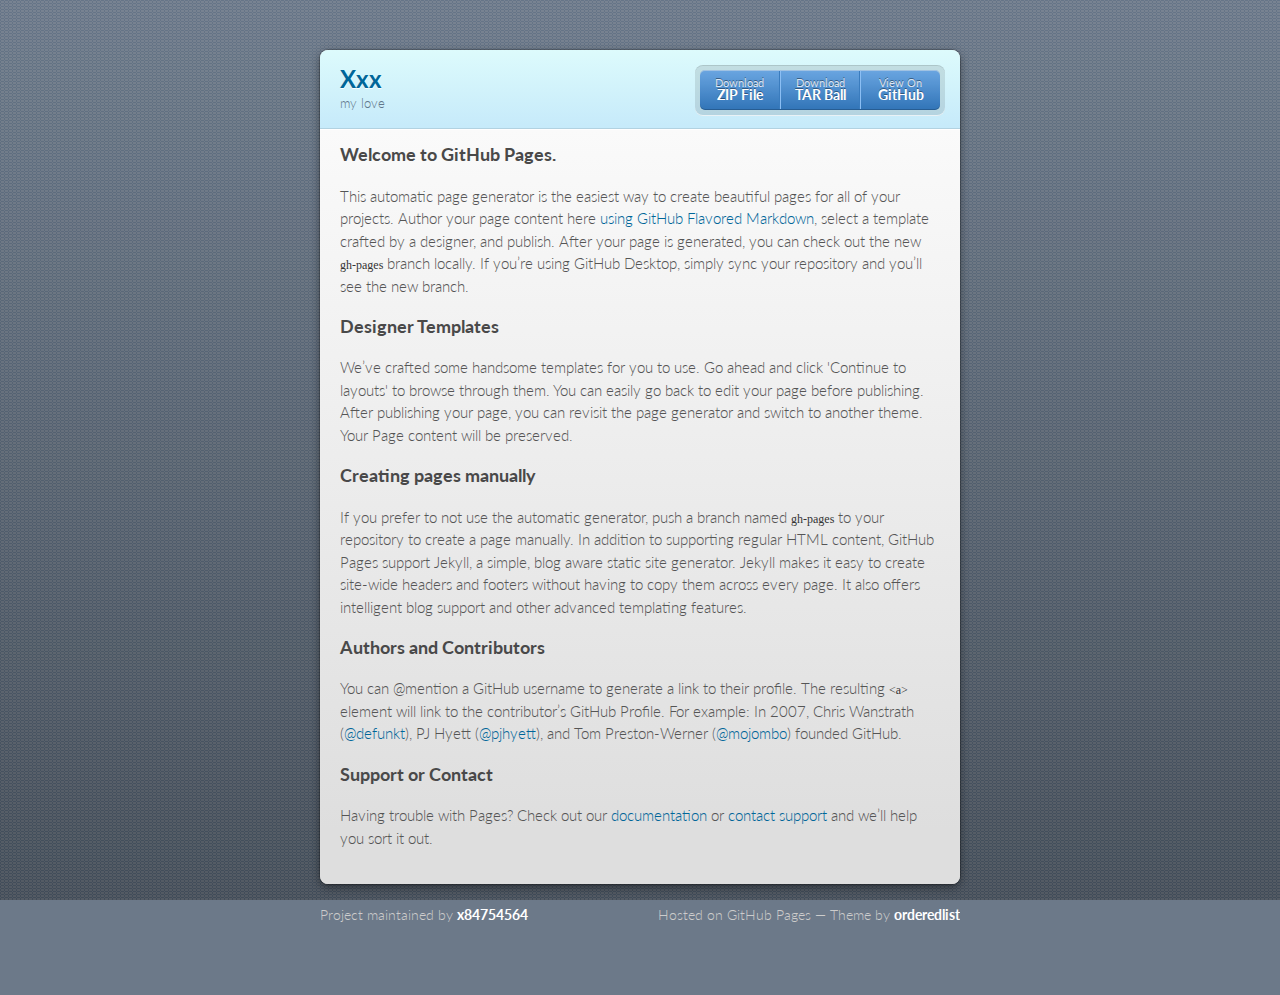
==== index.html @ 1880e49f "Create gh-pages branch via GitHub" ====
<!doctype html>
<html>
  <head>
    <meta charset="utf-8">
    <meta http-equiv="X-UA-Compatible" content="chrome=1">
    <title>Xxx by x84754564</title>

    <link rel="stylesheet" href="stylesheets/styles.css">
    <link rel="stylesheet" href="stylesheets/github-dark.css">
    <script src="javascripts/scale.fix.js"></script>
    <meta name="viewport" content="width=device-width, initial-scale=1, user-scalable=no">

    <!--[if lt IE 9]>
    <script src="//html5shiv.googlecode.com/svn/trunk/html5.js"></script>
    <![endif]-->
  </head>
  <body>
    <div class="wrapper">
      <header>
        <h1>Xxx</h1>
        <p>my love</p>
        <p class="view"><a href="https://github.com/x84754564/xxx">View the Project on GitHub <small>x84754564/xxx</small></a></p>
        <ul>
          <li><a href="https://github.com/x84754564/xxx/zipball/master">Download <strong>ZIP File</strong></a></li>
          <li><a href="https://github.com/x84754564/xxx/tarball/master">Download <strong>TAR Ball</strong></a></li>
          <li><a href="https://github.com/x84754564/xxx">View On <strong>GitHub</strong></a></li>
        </ul>
      </header>
      <section>
        <h3>
<a id="welcome-to-github-pages" class="anchor" href="#welcome-to-github-pages" aria-hidden="true"><span aria-hidden="true" class="octicon octicon-link"></span></a>Welcome to GitHub Pages.</h3>

<p>This automatic page generator is the easiest way to create beautiful pages for all of your projects. Author your page content here <a href="https://guides.github.com/features/mastering-markdown/">using GitHub Flavored Markdown</a>, select a template crafted by a designer, and publish. After your page is generated, you can check out the new <code>gh-pages</code> branch locally. If you’re using GitHub Desktop, simply sync your repository and you’ll see the new branch.</p>

<h3>
<a id="designer-templates" class="anchor" href="#designer-templates" aria-hidden="true"><span aria-hidden="true" class="octicon octicon-link"></span></a>Designer Templates</h3>

<p>We’ve crafted some handsome templates for you to use. Go ahead and click 'Continue to layouts' to browse through them. You can easily go back to edit your page before publishing. After publishing your page, you can revisit the page generator and switch to another theme. Your Page content will be preserved.</p>

<h3>
<a id="creating-pages-manually" class="anchor" href="#creating-pages-manually" aria-hidden="true"><span aria-hidden="true" class="octicon octicon-link"></span></a>Creating pages manually</h3>

<p>If you prefer to not use the automatic generator, push a branch named <code>gh-pages</code> to your repository to create a page manually. In addition to supporting regular HTML content, GitHub Pages support Jekyll, a simple, blog aware static site generator. Jekyll makes it easy to create site-wide headers and footers without having to copy them across every page. It also offers intelligent blog support and other advanced templating features.</p>

<h3>
<a id="authors-and-contributors" class="anchor" href="#authors-and-contributors" aria-hidden="true"><span aria-hidden="true" class="octicon octicon-link"></span></a>Authors and Contributors</h3>

<p>You can @mention a GitHub username to generate a link to their profile. The resulting <code>&lt;a&gt;</code> element will link to the contributor’s GitHub Profile. For example: In 2007, Chris Wanstrath (<a href="https://github.com/defunkt" class="user-mention">@defunkt</a>), PJ Hyett (<a href="https://github.com/pjhyett" class="user-mention">@pjhyett</a>), and Tom Preston-Werner (<a href="https://github.com/mojombo" class="user-mention">@mojombo</a>) founded GitHub.</p>

<h3>
<a id="support-or-contact" class="anchor" href="#support-or-contact" aria-hidden="true"><span aria-hidden="true" class="octicon octicon-link"></span></a>Support or Contact</h3>

<p>Having trouble with Pages? Check out our <a href="https://help.github.com/pages">documentation</a> or <a href="https://github.com/contact">contact support</a> and we’ll help you sort it out.</p>
      </section>
    </div>
    <footer>
      <p>Project maintained by <a href="https://github.com/x84754564">x84754564</a></p>
      <p>Hosted on GitHub Pages &mdash; Theme by <a href="https://github.com/orderedlist">orderedlist</a></p>
    </footer>
    <!--[if !IE]><script>fixScale(document);</script><![endif]-->
    
  </body>
</html>
---- stylesheets/styles.css ----
@import url(https://fonts.googleapis.com/css?family=Lato:300italic,700italic,300,700);
html {
  background: #6C7989;
  background: #6c7989 -webkit-gradient(linear, 50% 0%, 50% 100%, color-stop(0%, #6c7989), color-stop(100%, #434b55)) fixed;
  background: #6c7989 -webkit-linear-gradient(#6c7989, #434b55) fixed;
  background: #6c7989 -moz-linear-gradient(#6c7989, #434b55) fixed;
  background: #6c7989 -o-linear-gradient(#6c7989, #434b55) fixed;
  background: #6c7989 -ms-linear-gradient(#6c7989, #434b55) fixed;
  background: #6c7989 linear-gradient(#6c7989, #434b55) fixed;
}

body {
  padding: 50px 0;
  margin: 0;
  font: 14px/1.5 Lato, "Helvetica Neue", Helvetica, Arial, sans-serif;
  color: #555;
  font-weight: 300;
  background: url('[data-uri]') fixed;
}

.wrapper {
  width: 640px;
  margin: 0 auto;
  background: #DEDEDE;
  -webkit-border-radius: 8px;
  -moz-border-radius: 8px;
  -ms-border-radius: 8px;
  -o-border-radius: 8px;
  border-radius: 8px;
  -webkit-box-shadow: rgba(0, 0, 0, 0.2) 0 0 0 1px, rgba(0, 0, 0, 0.45) 0 3px 10px;
  -moz-box-shadow: rgba(0, 0, 0, 0.2) 0 0 0 1px, rgba(0, 0, 0, 0.45) 0 3px 10px;
  box-shadow: rgba(0, 0, 0, 0.2) 0 0 0 1px, rgba(0, 0, 0, 0.45) 0 3px 10px;
}

header, section, footer {
  display: block;
}

a {
  color: #069;
  text-decoration: none;
}

p {
  margin: 0 0 20px;
  padding: 0;
}

strong {
  color: #222;
  font-weight: 700;
}

header {
  -webkit-border-radius: 8px 8px 0 0;
  -moz-border-radius: 8px 8px 0 0;
  -ms-border-radius: 8px 8px 0 0;
  -o-border-radius: 8px 8px 0 0;
  border-radius: 8px 8px 0 0;
  background: #C6EAFA;
  background: -webkit-gradient(linear, 50% 0%, 50% 100%, color-stop(0%, #ddfbfc), color-stop(100%, #c6eafa));
  background: -webkit-linear-gradient(#ddfbfc, #c6eafa);
  background: -moz-linear-gradient(#ddfbfc, #c6eafa);
  background: -o-linear-gradient(#ddfbfc, #c6eafa);
  background: -ms-linear-gradient(#ddfbfc, #c6eafa);
  background: linear-gradient(#ddfbfc, #c6eafa);
  position: relative;
  padding: 15px 20px;
  border-bottom: 1px solid #B2D2E1;
}
header h1 {
  margin: 0;
  padding: 0;
  font-size: 24px;
  line-height: 1.2;
  color: #069;
  text-shadow: rgba(255, 255, 255, 0.9) 0 1px 0;
}
header.without-description h1 {
  margin: 10px 0;
}
header p {
  margin: 0;
  color: #61778B;
  width: 300px;
  font-size: 13px;
}
header p.view {
  display: none;
  font-weight: 700;
  text-shadow: rgba(255, 255, 255, 0.9) 0 1px 0;
  -webkit-font-smoothing: antialiased;
}
header p.view a {
  color: #06c;
}
header p.view small {
  font-weight: 400;
}
header ul {
  margin: 0;
  padding: 0;
  list-style: none;
  position: absolute;
  z-index: 1;
  right: 20px;
  top: 20px;
  height: 38px;
  padding: 1px 0;
  background: #5198DF;
  background: -webkit-gradient(linear, 50% 0%, 50% 100%, color-stop(0%, #77b9fb), color-stop(100%, #3782cd));
  background: -webkit-linear-gradient(#77b9fb, #3782cd);
  background: -moz-linear-gradient(#77b9fb, #3782cd);
  background: -o-linear-gradient(#77b9fb, #3782cd);
  background: -ms-linear-gradient(#77b9fb, #3782cd);
  background: linear-gradient(#77b9fb, #3782cd);
  border-radius: 5px;
  -webkit-box-shadow: inset rgba(255, 255, 255, 0.45) 0 1px 0, inset rgba(0, 0, 0, 0.2) 0 -1px 0;
  -moz-box-shadow: inset rgba(255, 255, 255, 0.45) 0 1px 0, inset rgba(0, 0, 0, 0.2) 0 -1px 0;
  box-shadow: inset rgba(255, 255, 255, 0.45) 0 1px 0, inset rgba(0, 0, 0, 0.2) 0 -1px 0;
  width: auto;
}
header ul:before {
  content: '';
  position: absolute;
  z-index: -1;
  left: -5px;
  top: -4px;
  right: -5px;
  bottom: -6px;
  background: rgba(0, 0, 0, 0.1);
  -webkit-border-radius: 8px;
  -moz-border-radius: 8px;
  -ms-border-radius: 8px;
  -o-border-radius: 8px;
  border-radius: 8px;
  -webkit-box-shadow: rgba(0, 0, 0, 0.2) 0 -1px 0, inset rgba(255, 255, 255, 0.7) 0 -1px 0;
  -moz-box-shadow: rgba(0, 0, 0, 0.2) 0 -1px 0, inset rgba(255, 255, 255, 0.7) 0 -1px 0;
  box-shadow: rgba(0, 0, 0, 0.2) 0 -1px 0, inset rgba(255, 255, 255, 0.7) 0 -1px 0;
}
header ul li {
  width: 79px;
  float: left;
  border-right: 1px solid #3A7CBE;
  height: 38px;
}
header ul li.single {
  border: none;
}
header ul li + li {
  width: 78px;
  border-left: 1px solid #8BBEF3;
}
header ul li + li + li {
  border-right: none;
  width: 79px;
}
header ul a {
  line-height: 1;
  font-size: 11px;
  color: #fff;
  color: rgba(255, 255, 255, 0.8);
  display: block;
  text-align: center;
  font-weight: 400;
  padding-top: 6px;
  height: 40px;
  text-shadow: rgba(0, 0, 0, 0.4) 0 -1px 0;
}
header ul a strong {
  font-size: 14px;
  display: block;
  color: #fff;
  -webkit-font-smoothing: antialiased;
}

section {
  padding: 15px 20px;
  font-size: 15px;
  border-top: 1px solid #fff;
  background: -webkit-gradient(linear, 50% 0%, 50% 700, color-stop(0%, #fafafa), color-stop(100%, #dedede));
  background: -webkit-linear-gradient(#fafafa, #dedede 700px);
  background: -moz-linear-gradient(#fafafa, #dedede 700px);
  background: -o-linear-gradient(#fafafa, #dedede 700px);
  background: -ms-linear-gradient(#fafafa, #dedede 700px);
  background: linear-gradient(#fafafa, #dedede 700px);
  -webkit-border-radius: 0 0 8px 8px;
  -moz-border-radius: 0 0 8px 8px;
  -ms-border-radius: 0 0 8px 8px;
  -o-border-radius: 0 0 8px 8px;
  border-radius: 0 0 8px 8px;
  position: relative;
}

h1, h2, h3, h4, h5, h6 {
  color: #222;
  padding: 0;
  margin: 0 0 20px;
  line-height: 1.2;
}

p, ul, ol, table, pre, dl {
  margin: 0 0 20px;
}

h1, h2, h3 {
  line-height: 1.1;
}

h1 {
  font-size: 28px;
}

h2 {
  color: #393939;
}

h3, h4, h5, h6 {
  color: #494949;
}

blockquote {
  margin: 0 -20px 20px;
  padding: 15px 20px 1px 40px;
  font-style: italic;
  background: #ccc;
  background: rgba(0, 0, 0, 0.06);
  color: #222;
}

img {
  max-width: 100%;
}

code, pre {
  font-family: Monaco, Bitstream Vera Sans Mono, Lucida Console, Terminal;
  color: #333;
  font-size: 12px;
  overflow-x: auto;
}

pre {
  padding: 20px;
  background: #3A3C42;
  color: #f8f8f2;
  margin: 0 -20px 20px;
}
pre code {
  color: #f8f8f2;
}
li pre {
  margin-left: -60px;
  padding-left: 60px;
}

table {
  width: 100%;
  border-collapse: collapse;
}

th, td {
  text-align: left;
  padding: 5px 10px;
  border-bottom: 1px solid #aaa;
}

dt {
  color: #222;
  font-weight: 700;
}

th {
  color: #222;
}

small {
  font-size: 11px;
}

hr {
  border: 0;
  background: #aaa;
  height: 1px;
  margin: 0 0 20px;
}

footer {
  width: 640px;
  margin: 0 auto;
  padding: 20px 0 0;
  color: #ccc;
  overflow: hidden;
}
footer a {
  color: #fff;
  font-weight: bold;
}
footer p {
  float: left;
}
footer p + p {
  float: right;
}

@media print, screen and (max-width: 740px) {
  body {
    padding: 0;
  }

  .wrapper {
    -webkit-border-radius: 0;
    -moz-border-radius: 0;
    -ms-border-radius: 0;
    -o-border-radius: 0;
    border-radius: 0;
    -webkit-box-shadow: none;
    -moz-box-shadow: none;
    box-shadow: none;
    width: 100%;
  }

  footer {
    -webkit-border-radius: 0;
    -moz-border-radius: 0;
    -ms-border-radius: 0;
    -o-border-radius: 0;
    border-radius: 0;
    padding: 20px;
    width: auto;
  }
  footer p {
    float: none;
    margin: 0;
  }
  footer p + p {
    float: none;
  }
}
@media print, screen and (max-width:580px) {
  header ul {
    display: none;
  }

  header p.view {
    display: block;
  }

  header p {
    width: 100%;
  }
}
@media print {
  header p.view a small:before {
    content: 'at https://github.com/';
  }
}
---- stylesheets/github-dark.css ----
/*
The MIT License (MIT)

Copyright (c) 2016 GitHub, Inc.

Permission is hereby granted, free of charge, to any person obtaining a copy
of this software and associated documentation files (the "Software"), to deal
in the Software without restriction, including without limitation the rights
to use, copy, modify, merge, publish, distribute, sublicense, and/or sell
copies of the Software, and to permit persons to whom the Software is
furnished to do so, subject to the following conditions:

The above copyright notice and this permission notice shall be included in all
copies or substantial portions of the Software.

THE SOFTWARE IS PROVIDED "AS IS", WITHOUT WARRANTY OF ANY KIND, EXPRESS OR
IMPLIED, INCLUDING BUT NOT LIMITED TO THE WARRANTIES OF MERCHANTABILITY,
FITNESS FOR A PARTICULAR PURPOSE AND NONINFRINGEMENT. IN NO EVENT SHALL THE
AUTHORS OR COPYRIGHT HOLDERS BE LIABLE FOR ANY CLAIM, DAMAGES OR OTHER
LIABILITY, WHETHER IN AN ACTION OF CONTRACT, TORT OR OTHERWISE, ARISING FROM,
OUT OF OR IN CONNECTION WITH THE SOFTWARE OR THE USE OR OTHER DEALINGS IN THE
SOFTWARE.

*/

.pl-c /* comment */ {
  color: #969896;
}

.pl-c1 /* constant, variable.other.constant, support, meta.property-name, support.constant, support.variable, meta.module-reference, markup.raw, meta.diff.header */,
.pl-s .pl-v /* string variable */ {
  color: #0099cd;
}

.pl-e /* entity */,
.pl-en /* entity.name */ {
  color: #9774cb;
}

.pl-smi /* variable.parameter.function, storage.modifier.package, storage.modifier.import, storage.type.java, variable.other */,
.pl-s .pl-s1 /* string source */ {
  color: #ddd;
}

.pl-ent /* entity.name.tag */ {
  color: #7bcc72;
}

.pl-k /* keyword, storage, storage.type */ {
  color: #cc2372;
}

.pl-s /* string */,
.pl-pds /* punctuation.definition.string, string.regexp.character-class */,
.pl-s .pl-pse .pl-s1 /* string punctuation.section.embedded source */,
.pl-sr /* string.regexp */,
.pl-sr .pl-cce /* string.regexp constant.character.escape */,
.pl-sr .pl-sre /* string.regexp source.ruby.embedded */,
.pl-sr .pl-sra /* string.regexp string.regexp.arbitrary-repitition */ {
  color: #3c66e2;
}

.pl-v /* variable */ {
  color: #fb8764;
}

.pl-id /* invalid.deprecated */ {
  color: #e63525;
}

.pl-ii /* invalid.illegal */ {
  color: #f8f8f8;
  background-color: #e63525;
}

.pl-sr .pl-cce /* string.regexp constant.character.escape */ {
  font-weight: bold;
  color: #7bcc72;
}

.pl-ml /* markup.list */ {
  color: #c26b2b;
}

.pl-mh /* markup.heading */,
.pl-mh .pl-en /* markup.heading entity.name */,
.pl-ms /* meta.separator */ {
  font-weight: bold;
  color: #264ec5;
}

.pl-mq /* markup.quote */ {
  color: #00acac;
}

.pl-mi /* markup.italic */ {
  font-style: italic;
  color: #ddd;
}

.pl-mb /* markup.bold */ {
  font-weight: bold;
  color: #ddd;
}

.pl-md /* markup.deleted, meta.diff.header.from-file */ {
  color: #bd2c00;
  background-color: #ffecec;
}

.pl-mi1 /* markup.inserted, meta.diff.header.to-file */ {
  color: #55a532;
  background-color: #eaffea;
}

.pl-mdr /* meta.diff.range */ {
  font-weight: bold;
  color: #9774cb;
}

.pl-mo /* meta.output */ {
  color: #264ec5;
}
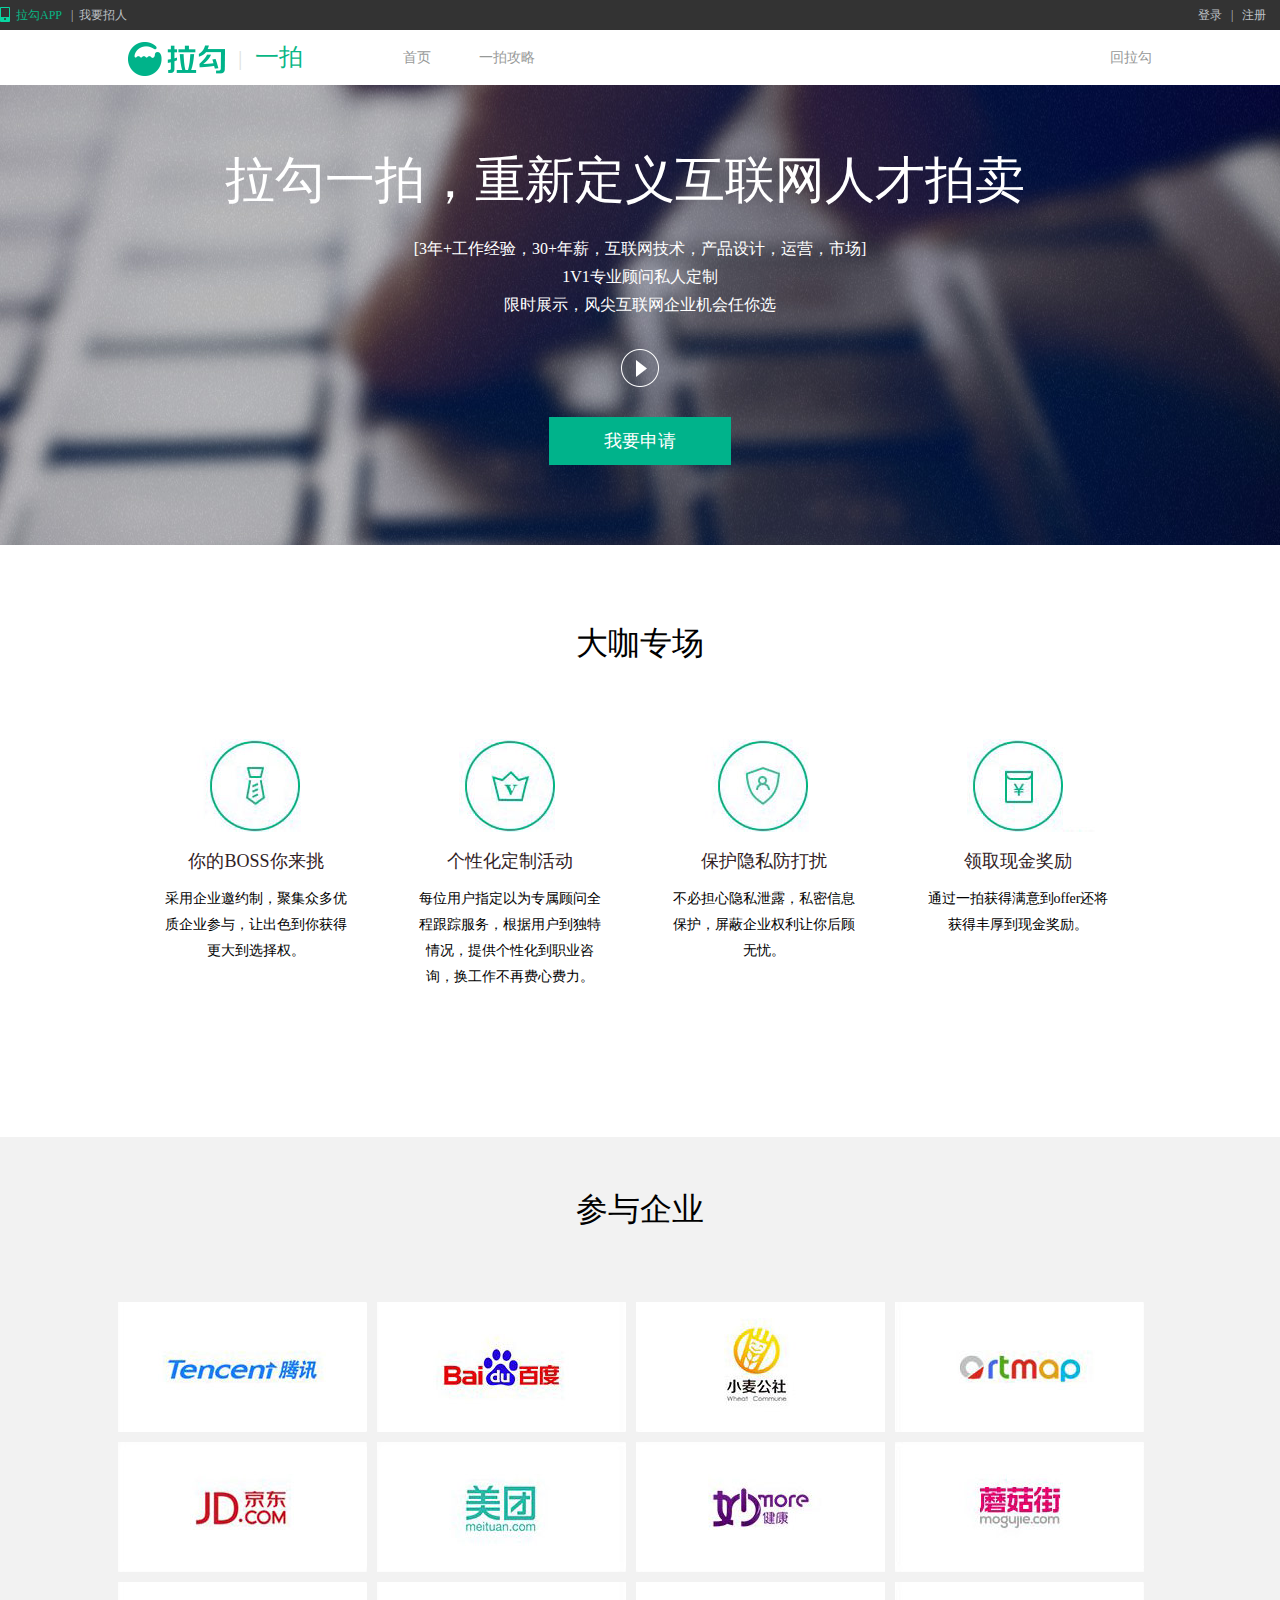
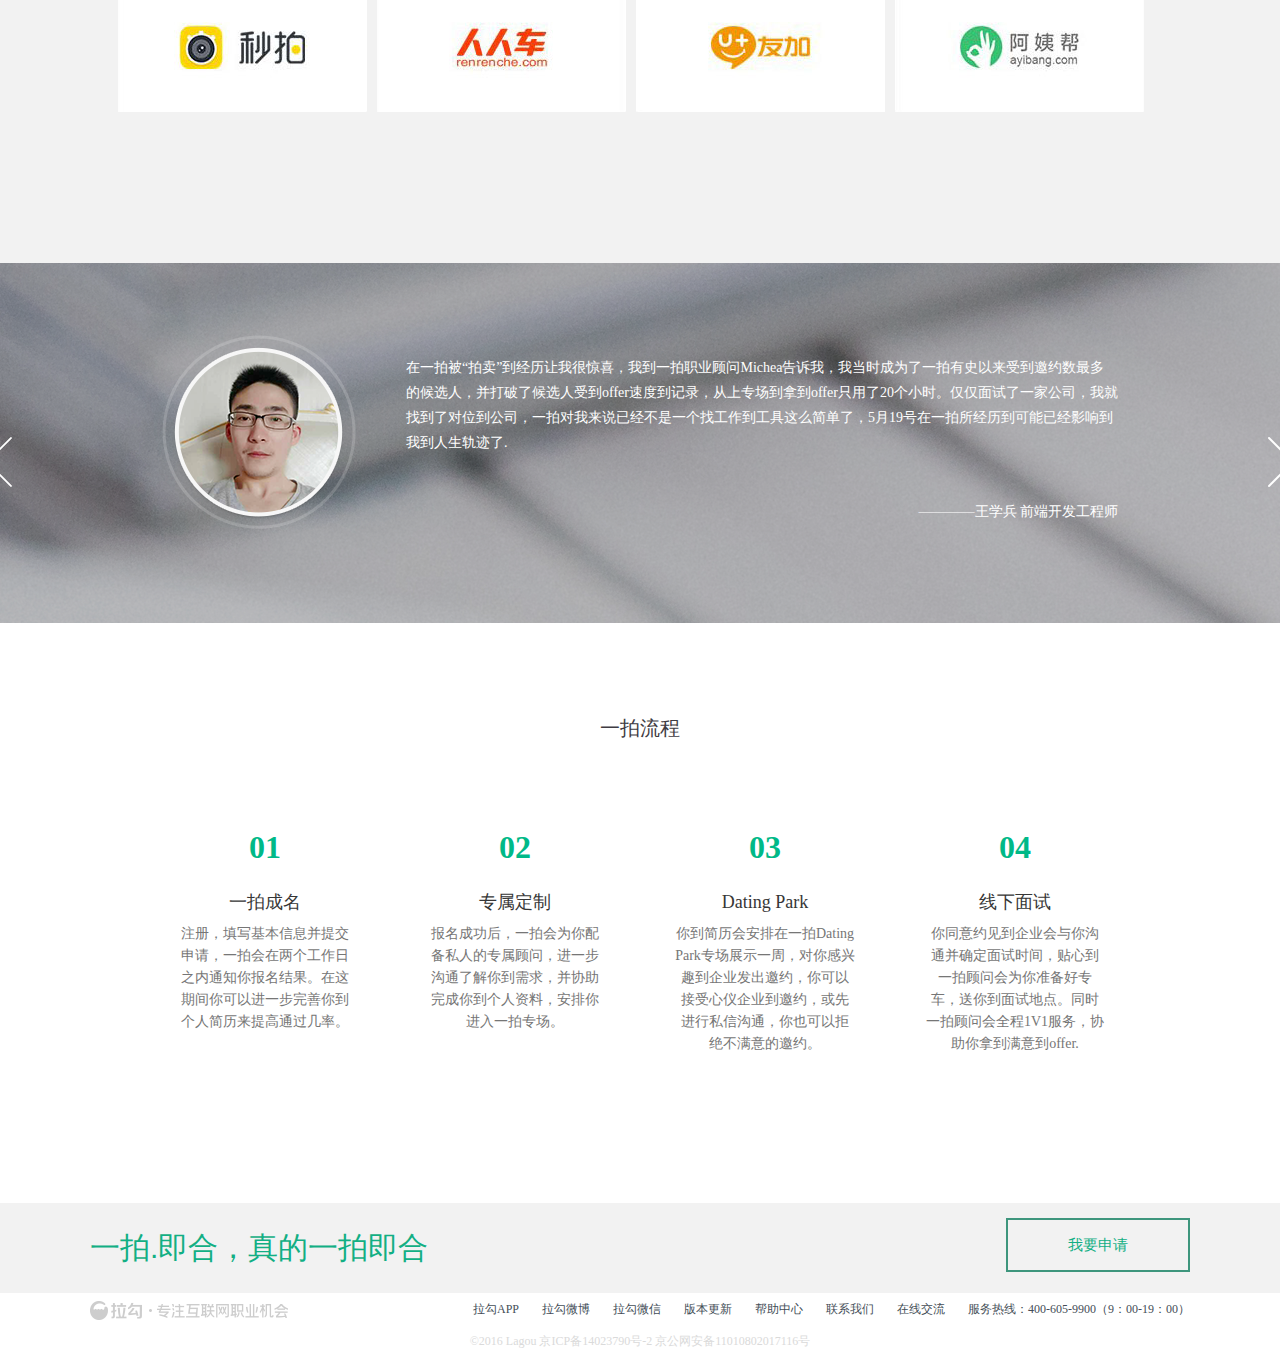
==== commit b4ba001e: "lgw" ====
--- a/index.html
+++ b/index.html
@@ -1,63 +1,178 @@
 <!doctype html>
 <html>
-  <head>
-    <meta charset="utf-8">
-    <meta http-equiv="X-UA-Compatible" content="chrome=1">
-    <title>Xxx by x84754564</title>
+<head>
+<meta charset="utf-8">
+<title>lagou</title>
+<link href="css/index.css" rel="stylesheet" type="text/css">
+<link href="css/base.css" rel="stylesheet" type="text/css">
+</head>
 
-    <link rel="stylesheet" href="stylesheets/styles.css">
-    <link rel="stylesheet" href="stylesheets/github-dark.css">
-    <script src="javascripts/scale.fix.js"></script>
-    <meta name="viewport" content="width=device-width, initial-scale=1, user-scalable=no">
+<body>
+	<header>
+    	<div class="inner">
+        	<div class="headerleft">
+            	<a href="#"><img src="images/app_icon_43ba565.png"></a><a href="#"><span>拉勾APP</span></a>
+                <a href="#">|</a><a href="#">我要招人</a>
+            </div>
+            <div class="headertright">
+            	<a href="#">登录</a>
+                <a href="#">|</a>
+                <a href="#">注册</a>
+            </div>
+        </div>
+    </header>
+    <nav>
+    	<div class="inner">
+        	<div class="navleft">
+            	<div class="logo">
+                	<a href="#"><img src="images/logo.png"></a>
+                    <span>|</span>
+                    <a href="#">一拍</a>
+                </div>
+                <div class="nav">
+                	<a href="#"><p>首页</p></a>
+                    <a href="#"><p>一拍攻略</p></a>
+                </div>
+            </div>
+            <div class="navright">
+            	<a href="#"><p>回拉勾</p></a>
+            </div>
+        </div>
+    </nav>
+    <div class="clear"></div>
+    <div class="banner">
+    	<div class="inner">
+        	<h2>拉勾一拍，重新定义互联网人才拍卖</h2>
+            <p>[3年+工作经验，30+年薪，互联网技术，产品设计，运营，市场]<br>1V1专业顾问私人定制<br>限时展示，风尖互联网企业机会任你选</p>
+            <h3><a href="#"><img src="images/icon_play.png"></a></h3>
+            <h4><a href="#">我要申请</a></h4>
+        </div>
+    </div>
+    <section class="page-one">
+    	<div class="inner">
+        	<div class="page-one-top">
+            	<h3>大咖专场</h3>
+            </div>
+            <div class="page-one-bot">
+            	<ul>
+                	<li>
+                    	<i><img src="images/icons_03.jpg"></i>
+                        <h4>你的BOSS你来挑</h4>
+                        <p>采用企业邀约制，聚集众多优质企业参与，让出色到你获得更大到选择权。</p>
+                    </li>
+                    <li>
+                    	<i><img src="images/icons_05.jpg"></i>
+                        <h4>个性化定制活动</h4>
+                        <p>每位用户指定以为专属顾问全程跟踪服务，根据用户到独特情况，提供个性化到职业咨询，换工作不再费心费力。</p>
+                    </li>
+                    <li>
+                    	<i><img src="images/icons_07.jpg"></i>
+                        <h4>保护隐私防打扰</h4>
+                        <p>不必担心隐私泄露，私密信息保护，屏蔽企业权利让你后顾无忧。</p>
+                    </li>
+                    <li class="shangqu">
+                    	<i><img src="images/icons_09.jpg"></i>
+                        <h4>领取现金奖励</h4>
+                        <p>通过一拍获得满意到offer还将获得丰厚到现金奖励。</p>
+                    </li>
+                </ul>
+            </div>
+        </div>
+    </section>
+    <div class="page-two">
+    	<div class="inner">
+        	<div class="page-two-top">
+            	<h3>参与企业</h3>
+            </div>
+            <div class="page-two-bot">
+            	<ul>
+                	<li><a href="#"><img src="images/qiyepic_03.jpg"></a></li>
+                    <li><a href="#"><img src="images/qiyepic_05.jpg"></a></li>
+                    <li><a href="#"><img src="images/qiyepic_07.jpg"></a></li>
+                    <li><a href="#"><img src="images/qiyepic_09.jpg"></a></li>
+                    <li><a href="#"><img src="images/qiyepic_15.jpg"></a></li>
+                    <li><a href="#"><img src="images/qiyepic_16.jpg"></a></li>
+                    <li><a href="#"><img src="images/qiyepic_17.jpg"></a></li>
+                    <li><a href="#"><img src="images/qiyepic_18.jpg"></a></li>
+                    <li><a href="#"><img src="images/qiyepic_23.jpg"></a></li>
+                    <li><a href="#"><img src="images/qiyepic_24.jpg"></a></li>
+                    <li><a href="#"><img src="images/qiyepic_25.jpg"></a></li>
+                    <li><a href="#"><img src="images/qiyepic_26.jpg"></a></li>
+                </ul>
+            </div>
+        </div>
+    </div>
+    <section class="page-three">
+    	<div class="inner">
+            <div class="page-three-left"><img src="images/head_icon4.png"></div>
+            <div class="page-three-right">
+            	<div class="page-three-p">    
+                	<p>在一拍被“拍卖”到经历让我很惊喜，我到一拍职业顾问Michea告诉我，我当时成为了一拍有史以来受到邀约数最多的候选人，并打破了候选人受到offer速度到记录，从上专场到拿到offer只用了20个小时。仅仅面试了一家公司，我就找到了对位到公司，一拍对我来说已经不是一个找工作到工具这么简单了，5月19号在一拍所经历到可能已经影响到我到人生轨迹了.</p>            	</div>
+                <div class="page-three-a"><p>————王学兵 前端开发工程师</p></div>
+            </div>
+            <a class="page-three-loopleft" href="#"></a>
+            <a class="page-three-loopright" href="#"></a>
+        </div>
+    </section>
+    <section class="page-four">
+    	<div class="inner">
+        	<div class="page-four-top">
+            	<h3>一拍流程</h3>
+            </div>
+            <div class="page-four-bot">
+            	<div class="page-four-one">
+                	<h4>01</h4>
+                    <h5>一拍成名</h5>
+                    <p>注册，填写基本信息并提交申请，一拍会在两个工作日之内通知你报名结果。在这期间你可以进一步完善你到个人简历来提高通过几率。</p>
+                </div>
+                <div class="page-four-two">
+                	<h4>02</h4>
+                    <h5>专属定制</h5>
+                    <p>报名成功后，一拍会为你配备私人的专属顾问，进一步沟通了解你到需求，并协助完成你到个人资料，安排你进入一拍专场。</p>
+                </div>
+                <div class="page-four-three">
+                	<h4>03</h4>
+                    <h5>Dating Park</h5>
+                    <p>你到简历会安排在一拍Dating Park专场展示一周，对你感兴趣到企业发出邀约，你可以接受心仪企业到邀约，或先进行私信沟通，你也可以拒绝不满意的邀约。</p>
+                </div>
+                <div class="page-four-four">
+                	<h4>04</h4>
+                    <h5>线下面试</h5>
+                    <p>你同意约见到企业会与你沟通并确定面试时间，贴心到一拍顾问会为你准备好专车，送你到面试地点。同时一拍顾问会全程1V1服务，协助你拿到满意到offer.</p>
+                </div>
+            </div>
+        </div>	
+    </section>
+    <footer>
+            <div class="footer-top">
+                <div class="inner">
+                    <div class="footer-top-left"><p>一拍.即合，真的一拍即合</p></div>
+                    <div class="footer-top-right">
+                        <h3><a href="#">我要申请</a></h3>
+                    </div>
+                </div>
+            </div>
+            <div class="footer-mid">
+            	<div class="inner">
+                	<div class="footer-mid-left"><img src="images/footer_lagou_icon.png"></div>
+                    <div class="footer-mid-right">
+                    	<ul>
+                        	<li><a href="#">拉勾APP</a></li>
+                            <li><a href="#">拉勾微博</a></li>
+                            <li><a href="#">拉勾微信</a></li>
+                            <li><a href="#">版本更新</a></li>
+                            <li><a href="#">帮助中心</a></li>
+                            <li><a href="#">联系我们</a></li>
+                            <li><a href="#">在线交流</a></li>
+                            <li><a href="#">服务热线：400-605-9900（9：00-19：00）</a></li>
+                        </ul>
+                    </div>
+                </div>
+            </div>
+            <div class="footer-bot">
+            <p>&copy;2016 Lagou 京ICP备14023790号-2 京公网安备11010802017116号</p>
+            </div>
+    </footer>
 
-    <!--[if lt IE 9]>
-    <script src="//html5shiv.googlecode.com/svn/trunk/html5.js"></script>
-    <![endif]-->
-  </head>
-  <body>
-    <div class="wrapper">
-      <header>
-        <h1>Xxx</h1>
-        <p>my love</p>
-        <p class="view"><a href="https://github.com/x84754564/xxx">View the Project on GitHub <small>x84754564/xxx</small></a></p>
-        <ul>
-          <li><a href="https://github.com/x84754564/xxx/zipball/master">Download <strong>ZIP File</strong></a></li>
-          <li><a href="https://github.com/x84754564/xxx/tarball/master">Download <strong>TAR Ball</strong></a></li>
-          <li><a href="https://github.com/x84754564/xxx">View On <strong>GitHub</strong></a></li>
-        </ul>
-      </header>
-      <section>
-        <h3>
-<a id="welcome-to-github-pages" class="anchor" href="#welcome-to-github-pages" aria-hidden="true"><span aria-hidden="true" class="octicon octicon-link"></span></a>Welcome to GitHub Pages.</h3>
-
-<p>This automatic page generator is the easiest way to create beautiful pages for all of your projects. Author your page content here <a href="https://guides.github.com/features/mastering-markdown/">using GitHub Flavored Markdown</a>, select a template crafted by a designer, and publish. After your page is generated, you can check out the new <code>gh-pages</code> branch locally. If you’re using GitHub Desktop, simply sync your repository and you’ll see the new branch.</p>
-
-<h3>
-<a id="designer-templates" class="anchor" href="#designer-templates" aria-hidden="true"><span aria-hidden="true" class="octicon octicon-link"></span></a>Designer Templates</h3>
-
-<p>We’ve crafted some handsome templates for you to use. Go ahead and click 'Continue to layouts' to browse through them. You can easily go back to edit your page before publishing. After publishing your page, you can revisit the page generator and switch to another theme. Your Page content will be preserved.</p>
-
-<h3>
-<a id="creating-pages-manually" class="anchor" href="#creating-pages-manually" aria-hidden="true"><span aria-hidden="true" class="octicon octicon-link"></span></a>Creating pages manually</h3>
-
-<p>If you prefer to not use the automatic generator, push a branch named <code>gh-pages</code> to your repository to create a page manually. In addition to supporting regular HTML content, GitHub Pages support Jekyll, a simple, blog aware static site generator. Jekyll makes it easy to create site-wide headers and footers without having to copy them across every page. It also offers intelligent blog support and other advanced templating features.</p>
-
-<h3>
-<a id="authors-and-contributors" class="anchor" href="#authors-and-contributors" aria-hidden="true"><span aria-hidden="true" class="octicon octicon-link"></span></a>Authors and Contributors</h3>
-
-<p>You can @mention a GitHub username to generate a link to their profile. The resulting <code>&lt;a&gt;</code> element will link to the contributor’s GitHub Profile. For example: In 2007, Chris Wanstrath (<a href="https://github.com/defunkt" class="user-mention">@defunkt</a>), PJ Hyett (<a href="https://github.com/pjhyett" class="user-mention">@pjhyett</a>), and Tom Preston-Werner (<a href="https://github.com/mojombo" class="user-mention">@mojombo</a>) founded GitHub.</p>
-
-<h3>
-<a id="support-or-contact" class="anchor" href="#support-or-contact" aria-hidden="true"><span aria-hidden="true" class="octicon octicon-link"></span></a>Support or Contact</h3>
-
-<p>Having trouble with Pages? Check out our <a href="https://help.github.com/pages">documentation</a> or <a href="https://github.com/contact">contact support</a> and we’ll help you sort it out.</p>
-      </section>
-    </div>
-    <footer>
-      <p>Project maintained by <a href="https://github.com/x84754564">x84754564</a></p>
-      <p>Hosted on GitHub Pages &mdash; Theme by <a href="https://github.com/orderedlist">orderedlist</a></p>
-    </footer>
-    <!--[if !IE]><script>fixScale(document);</script><![endif]-->
-    
-  </body>
+</body>
 </html>
--- a/css/index.css
+++ b/css/index.css
@@ -0,0 +1,104 @@
+@charset "utf-8";
+/* CSS Document */
+header{ background-color:#333; height:30px;}
+header .inner{ width:1286px;}
+header .inner .headerleft{ float:left;}
+header .inner .headertright{ float:right; width:88px;}
+header .inner a{ font:12px/30px "微软雅黑"; color:#bec1c6; margin-right:6px;}
+header .inner span{ color:#07b786;}
+header .inner img{ vertical-align:middle; margin-bottom:4px;}
+
+nav{ background-color:#fff; height:55px;}
+nav .inner{ width:1024px;}
+nav .inner .navleft{ float:left; }
+nav .inner .navright{ float:right;}
+nav .inner a{ display:inline-block;}
+nav .inner .navleft .logo a{ font:24px/55px "微软雅黑"; color:#07b786;vertical-align:middle;}
+nav .inner .navleft img{vertical-align:middle;}
+nav .inner .navleft span{ color:#dee2e1; font-size:22px;vertical-align:middle; margin-right:10px; margin-left:10px;}
+nav .inner .navleft .logo{ float:left;}
+nav .inner .navleft .nav{ float:left; margin-left:100px;}
+nav .inner .navleft .nav a{ font:14px/55px "微软雅黑"; color:#979998; margin-right:45px;}
+nav .inner .navright a{ font:14px/55px "微软雅黑"; color:#979998;}
+
+.banner{ height:420px; background:url(../images/bg_head_big.jpg) no-repeat center top; padding-top:40px;}
+.banner .inner{ width:830px;}
+.banner .inner h2{ font:50px/110px "微软雅黑"; color:#fff;}
+.banner .inner p{ font:16px/28px "微软雅黑"; color:#fff; text-align: center; margin-bottom:30px;}
+.banner .inner h3{width:38px; height:38px; margin:0 auto; margin-bottom:30px; }
+.banner .inner h4{ width:182px; height:48px; background-color:#00b38b; font:18px/48px "微软雅黑"; text-align:center; margin:0 auto;}
+.banner .inner h4 a{ display:block; color:#fff;width:182px; height:48px;}
+.banner .inner h4:hover a{background-color:#00d794;}
+
+.page-one{ height:510px; padding-top:82px}
+.page-one .inner{ width:950px;}
+.page-one .inner .page-one-top{}
+.page-one .inner .page-one-top h3{ font:32px/32px "微软雅黑"; color:#000; text-align:center; margin-bottom:80px;}
+.page-one .inner .page-one-bot{ height:278px;}
+.page-one .inner .page-one-bot ul li{ float:left; width:182px; height:278px; text-align:center; margin-right:72px;}
+.page-one .inner .page-one-bot .shangqu{ margin:0;}
+.page-one .inner .page-one-bot h4{ font:18px/50px "微软雅黑"; color:#312225;}
+.page-one .inner .page-one-bot p{ font:14px/26px "微软雅黑";}
+
+.page-two{ height:670px;background-color:#f2f2f2; padding-top:56px;}
+.page-two .inner{ width:1044px; }
+.page-two .inner .page-two-top h3{font:32px/32px "微软雅黑"; color:#000; text-align:center; margin-bottom:77px;}
+.page-two .inner .page-two-bot ul li{ display:inline-block; margin-bottom:10px; margin-right:10px;}
+.page-two .inner .page-two-bot ul{ font-size:0;}
+
+.page-three{ height:288px; background:url(../images/carousel_bg.png) no-repeat center; padding-top:72px; }
+.page-three .inner{ width:956px; height:200px; position:relative;}
+.page-three .inner .page-three-left{ width:240px; height:200px; float:left;}
+.page-three .inner .page-three-right{ width:712px; height:200px; float:right;}
+.page-three .inner .page-three-right .page-three-p{ height:104px; margin-top:20px;}
+.page-three .inner .page-three-right .page-three-p p{ font:14px/25px "微软雅黑"; color:#fff;}
+.page-three .inner .page-three-right .page-three-a{ height:27px; float:right; margin-top:40px;}
+.page-three .inner .page-three-right .page-three-a p{font:14px/25px "微软雅黑"; color:#fff;}
+.page-three .inner .page-three-loopleft{ display:block; width:30px; height:62px; background:url(../images/home_match_icon.png) no-repeat bottom right; }
+.page-three .inner .page-three-loopright{ display:block; width:30px; height:62px; background:url(../images/home_match_icon.png) no-repeat bottom left;}
+.page-three .inner .page-three-loopleft{position:absolute; left:-180px; top:50%;}
+.page-three .inner .page-three-loopright{position:absolute; right:-180px; top:50%;}
+
+.page-four{ height:500px;}
+.page-four .inner{ width:930px;}
+.page-four .inner .page-four-top{ width:930px; height:50px; margin-top:80px; margin-bottom:60px;}
+.page-four .inner .page-four-top h3{ font:20px/50px "微软雅黑"; color:#3f3c43; text-align:center;}
+.page-four .inner .page-four-bot{ width:930px; height:278px;}
+.page-four .inner .page-four-bot .page-four-one{ width:180px; height:278px; float:left; margin-right:70px;}
+.page-four .inner .page-four-bot .page-four-two{ width:180px; height:278px;float:left; margin-right:70px;}
+.page-four .inner .page-four-bot .page-four-three{ width:180px; height:278px;float:left; margin-right:70px;}
+.page-four .inner .page-four-bot  .page-four-four{ width:180px; height:278px;float:left;}
+.page-four .inner h4{ font: bold 32px/68px "微软雅黑"; color:#00b988; text-align:center;}
+.page-four .inner h5{ font:18px/42px "微软雅黑"; color:#363636; text-align:center;}
+.page-four .inner p{ font:14px/22px "微软雅黑"; color:#767676; text-align:center;}
+
+footer{ height:160px;}
+footer .footer-top{ height:90px; background-color:#f2f2f2;}
+footer .footer-top .inner{ width:1100px;}
+footer .footer-top .inner .footer-top-left{ float:left;}
+footer .footer-top .inner .footer-top-left p{ font:30px/90px Arial; color:#12af84;}
+footer .footer-top .inner .footer-top-right{ float:right;}
+footer .footer-top .inner .footer-top-right a{ display:inline-block; width:180px; height:50px; font:15px/50px "微软雅黑"; color:#12af84; border:2px solid #3e967d; text-align:center; margin-top:15px;}
+footer .footer-top .inner .footer-top-right a:hover{ color:#fff; background-color:#12af84}
+
+footer .footer-mid{ height:22px; padding:8px 0;} 
+footer .footer-mid .inner{ width:1100px;}
+footer .footer-mid .inner .footer-mid-left{ float:left;}
+footer .footer-mid .inner .footer-mid-right{ float:right;}
+footer .footer-mid .inner .footer-mid-right ul li{ display:inline-block; margin-left:20px;}
+footer .footer-mid .inner .footer-mid-right ul li a{ color:#444e57;}
+footer .footer-bot{ height:30px;}
+footer .footer-bot p{ text-align:center; font:12px/20px "微软雅黑"; color:#dadada;}
+
+
+
+
+
+
+
+
+
+
+
+
+
--- a/css/base.css
+++ b/css/base.css
@@ -0,0 +1,12 @@
+@charset "utf-8";
+/* CSS Document */
+body,div,p,a,input,img,ul,li,h1,h2,h3,h4,h5,h6,dl,dd,dt{ margin:0; padding:0;}
+li{ list-style:none;}
+a{ text-decoration:none;color:#666; }
+img{ border:0;}
+input{ border:0;}
+body{ font-family:Arial "微软雅黑";  font-size:12px;}
+.inner{ margin:0 auto;}
+.clear{ clear:both;}
+
+
